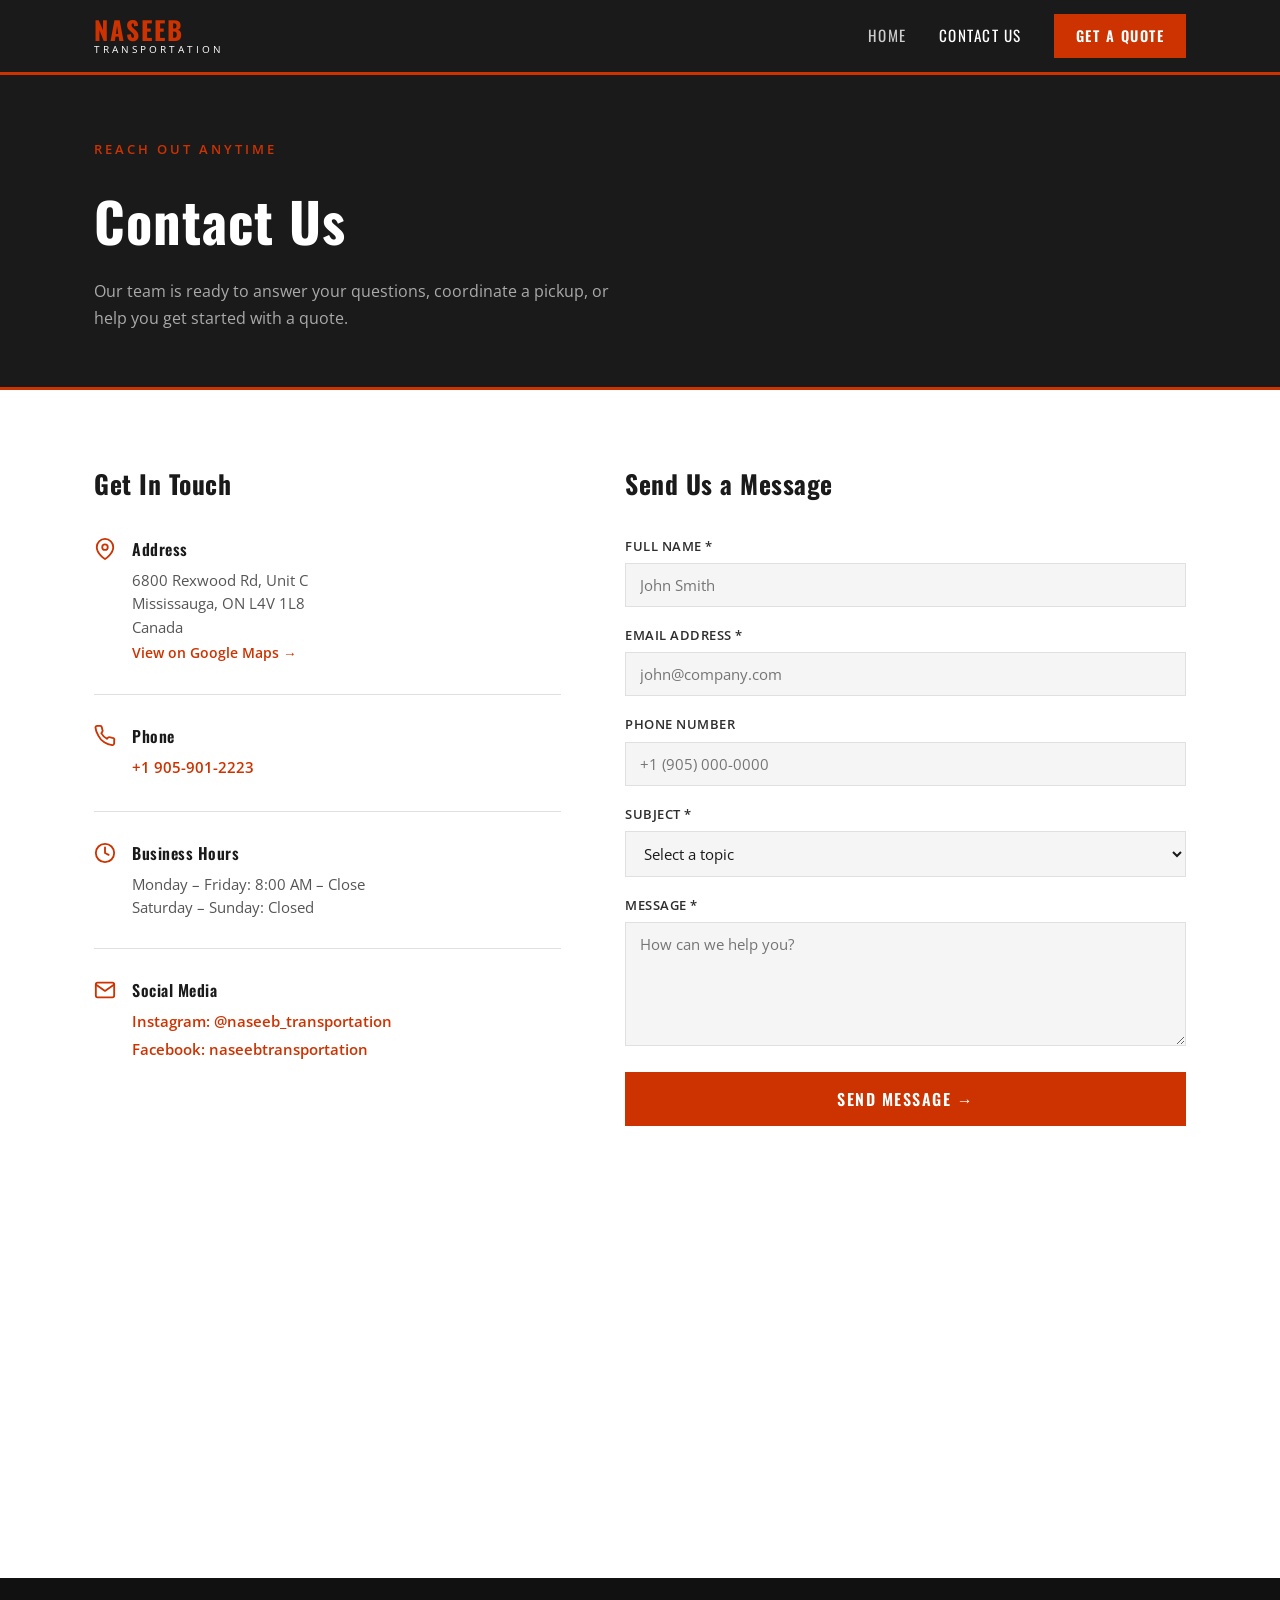
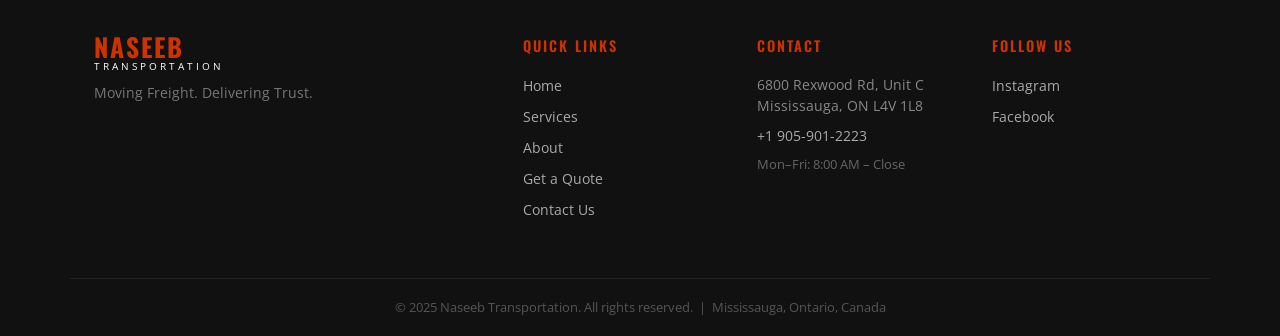
==== contact.html @ a330d423 "Add files via upload" ====
<!DOCTYPE html>
<html lang="en">
<head>
  <meta charset="UTF-8" />
  <meta name="viewport" content="width=device-width, initial-scale=1.0" />
  <title>Contact Us | Naseeb Transportation</title>
  <meta name="description" content="Get in touch with Naseeb Transportation. Located at 6800 Rexwood Rd, Mississauga, ON. Call +1 905-901-2223." />
  <link rel="preconnect" href="https://fonts.googleapis.com" />
  <link href="https://fonts.googleapis.com/css2?family=Oswald:wght@400;600;700&family=Open+Sans:wght@400;500;600&display=swap" rel="stylesheet" />
  <link rel="stylesheet" href="style.css" />
</head>
<body>

  <!-- ===== HEADER / NAV ===== -->
  <header class="site-header">
    <div class="container header-inner">
      <a href="index.html" class="logo-wrap">
        <img src="logo.png" alt="Naseeb Transportation" class="logo-img" onerror="this.style.display='none'; this.nextElementSibling.style.display='flex'" />
        <div class="logo-text-fallback">
          <span class="logo-name">NASEEB</span>
          <span class="logo-sub">TRANSPORTATION</span>
        </div>
      </a>
      <nav class="main-nav">
        <a href="index.html" class="nav-link">Home</a>
        <a href="contact.html" class="nav-link active">Contact Us</a>
        <a href="index.html#quote" class="nav-btn">Get a Quote</a>
      </nav>
      <button class="hamburger" id="hamburger" aria-label="Open menu">&#9776;</button>
    </div>
    <div class="mobile-nav" id="mobileNav">
      <a href="index.html">Home</a>
      <a href="contact.html">Contact Us</a>
      <a href="index.html#quote">Get a Quote</a>
    </div>
  </header>

  <!-- ===== PAGE HERO ===== -->
  <section class="page-hero">
    <div class="container">
      <p class="hero-eyebrow">Reach Out Anytime</p>
      <h1 class="page-hero-heading">Contact Us</h1>
      <p class="page-hero-sub">Our team is ready to answer your questions, coordinate a pickup, or help you get started with a quote.</p>
    </div>
  </section>

  <!-- ===== CONTACT SECTION ===== -->
  <section class="section contact-section">
    <div class="container contact-inner">

      <!-- Contact Info -->
      <div class="contact-info-col">
        <h2 class="contact-col-heading">Get In Touch</h2>

        <div class="contact-block">
          <div class="contact-icon">
            <svg width="22" height="22" viewBox="0 0 24 24" fill="none" stroke="#CC3300" stroke-width="2" stroke-linecap="round" stroke-linejoin="round"><path d="M21 10c0 7-9 13-9 13s-9-6-9-13a9 9 0 0 1 18 0z"/><circle cx="12" cy="10" r="3"/></svg>
          </div>
          <div>
            <h4>Address</h4>
            <p>6800 Rexwood Rd, Unit C<br />Mississauga, ON L4V 1L8<br />Canada</p>
            <a href="https://maps.google.com/?q=6800+Rexwood+Rd+unit+c+Mississauga+ON+L4V+1L8" target="_blank" rel="noopener" class="map-link">View on Google Maps &rarr;</a>
          </div>
        </div>

        <div class="contact-block">
          <div class="contact-icon">
            <svg width="22" height="22" viewBox="0 0 24 24" fill="none" stroke="#CC3300" stroke-width="2" stroke-linecap="round" stroke-linejoin="round"><path d="M22 16.92v3a2 2 0 0 1-2.18 2 19.79 19.79 0 0 1-8.63-3.07A19.5 19.5 0 0 1 4.69 11.5 19.79 19.79 0 0 1 1.62 2.9 2 2 0 0 1 3.59 1h3a2 2 0 0 1 2 1.72 12.84 12.84 0 0 0 .7 2.81 2 2 0 0 1-.45 2.11L7.91 8.91a16 16 0 0 0 6.16 6.16l1.27-1.27a2 2 0 0 1 2.11-.45 12.84 12.84 0 0 0 2.81.7A2 2 0 0 1 22 16.92z"/></svg>
          </div>
          <div>
            <h4>Phone</h4>
            <a href="tel:+19059012223" class="contact-link">+1 905-901-2223</a>
          </div>
        </div>

        <div class="contact-block">
          <div class="contact-icon">
            <svg width="22" height="22" viewBox="0 0 24 24" fill="none" stroke="#CC3300" stroke-width="2" stroke-linecap="round" stroke-linejoin="round"><circle cx="12" cy="12" r="10"/><polyline points="12 6 12 12 16 14"/></svg>
          </div>
          <div>
            <h4>Business Hours</h4>
            <p>Monday – Friday: 8:00 AM – Close<br />Saturday – Sunday: Closed</p>
          </div>
        </div>

        <div class="contact-block">
          <div class="contact-icon">
            <svg width="22" height="22" viewBox="0 0 24 24" fill="none" stroke="#CC3300" stroke-width="2" stroke-linecap="round" stroke-linejoin="round"><path d="M4 4h16c1.1 0 2 .9 2 2v12c0 1.1-.9 2-2 2H4c-1.1 0-2-.9-2-2V6c0-1.1.9-2 2-2z"/><polyline points="22,6 12,13 2,6"/></svg>
          </div>
          <div>
            <h4>Social Media</h4>
            <a href="https://www.instagram.com/naseeb_transportation/" target="_blank" rel="noopener" class="contact-link">Instagram: @naseeb_transportation</a>
            <a href="https://www.facebook.com/naseebtransportation/" target="_blank" rel="noopener" class="contact-link">Facebook: naseebtransportation</a>
          </div>
        </div>
      </div>

      <!-- Contact Form -->
      <div class="contact-form-col">
        <h2 class="contact-col-heading">Send Us a Message</h2>
        <form class="contact-form" action="https://formspree.io/f/YOUR_FORM_ID" method="POST">
          <div class="form-group">
            <label for="c_name">Full Name *</label>
            <input type="text" id="c_name" name="name" placeholder="John Smith" required />
          </div>
          <div class="form-group">
            <label for="c_email">Email Address *</label>
            <input type="email" id="c_email" name="email" placeholder="john@company.com" required />
          </div>
          <div class="form-group">
            <label for="c_phone">Phone Number</label>
            <input type="tel" id="c_phone" name="phone" placeholder="+1 (905) 000-0000" />
          </div>
          <div class="form-group">
            <label for="c_subject">Subject *</label>
            <select id="c_subject" name="subject" required>
              <option value="" disabled selected>Select a topic</option>
              <option>General Inquiry</option>
              <option>Request a Quote</option>
              <option>Shipment Status</option>
              <option>Partnership / Carrier Inquiry</option>
              <option>Other</option>
            </select>
          </div>
          <div class="form-group">
            <label for="c_message">Message *</label>
            <textarea id="c_message" name="message" rows="5" placeholder="How can we help you?" required></textarea>
          </div>
          <button type="submit" class="btn-submit">Send Message &rarr;</button>
        </form>
      </div>

    </div>
  </section>

  <!-- ===== MAP EMBED ===== -->
  <div class="map-wrapper">
    <iframe
      src="https://www.google.com/maps/embed?pb=!1m18!1m12!1m3!1d2886.3344!2d-79.6362!3d43.6932!2m3!1f0!2f0!3f0!3m2!1i1024!2i768!4f13.1!3m3!1m2!1s0x882b3d8c2f2f2f2f%3A0x0!2s6800+Rexwood+Rd+%23C%2C+Mississauga%2C+ON+L4V+1L8!5e0!3m2!1sen!2sca!4v1680000000"
      width="100%" height="380" style="border:0;" allowfullscreen="" loading="lazy"
      referrerpolicy="no-referrer-when-downgrade" title="Naseeb Transportation Location">
    </iframe>
  </div>

  <!-- ===== FOOTER ===== -->
  <footer class="site-footer">
    <div class="container footer-inner">
      <div class="footer-brand">
        <div class="logo-text-fallback footer-logo">
          <span class="logo-name">NASEEB</span>
          <span class="logo-sub">TRANSPORTATION</span>
        </div>
        <p class="footer-tagline">Moving Freight. Delivering Trust.</p>
      </div>
      <div class="footer-col">
        <h4>Quick Links</h4>
        <a href="index.html">Home</a>
        <a href="index.html#services">Services</a>
        <a href="index.html#about">About</a>
        <a href="index.html#quote">Get a Quote</a>
        <a href="contact.html">Contact Us</a>
      </div>
      <div class="footer-col">
        <h4>Contact</h4>
        <p>6800 Rexwood Rd, Unit C<br />Mississauga, ON L4V 1L8</p>
        <a href="tel:+19059012223">+1 905-901-2223</a>
        <p class="footer-hours">Mon–Fri: 8:00 AM – Close</p>
      </div>
      <div class="footer-col">
        <h4>Follow Us</h4>
        <a href="https://www.instagram.com/naseeb_transportation/" target="_blank" rel="noopener">Instagram</a>
        <a href="https://www.facebook.com/naseebtransportation/" target="_blank" rel="noopener">Facebook</a>
      </div>
    </div>
    <div class="footer-bottom">
      <p>&copy; 2025 Naseeb Transportation. All rights reserved. &nbsp;|&nbsp; Mississauga, Ontario, Canada</p>
    </div>
  </footer>

  <script>
    const hamburger = document.getElementById('hamburger');
    const mobileNav = document.getElementById('mobileNav');
    hamburger.addEventListener('click', () => {
      mobileNav.classList.toggle('open');
    });
  </script>
</body>
</html>
---- style.css ----
/* ============================================================
   NASEEB TRANSPORTATION — style.css
   Palette: #CC3300 (red), #1a1a1a (near-black), #f5f5f5 (off-white), #888 (grey)
   Fonts: Oswald (headings/display), Open Sans (body)
   ============================================================ */

*, *::before, *::after { box-sizing: border-box; margin: 0; padding: 0; }

:root {
  --red:      #CC3300;
  --red-dark: #a82800;
  --black:    #1a1a1a;
  --charcoal: #2e2e2e;
  --grey:     #888888;
  --light:    #f5f5f5;
  --white:    #ffffff;
  --border:   #e0e0e0;

  --font-display: 'Oswald', sans-serif;
  --font-body:    'Open Sans', sans-serif;

  --container: 1140px;
  --section-pad: 72px;
}

html { scroll-behavior: smooth; }
body { font-family: var(--font-body); color: var(--black); background: var(--white); line-height: 1.65; font-size: 16px; }

/* ---- CONTAINER ---- */
.container { max-width: var(--container); margin: 0 auto; padding: 0 24px; }

/* ============================================================ HEADER */
.site-header {
  position: sticky; top: 0; z-index: 100;
  background: var(--black);
  border-bottom: 3px solid var(--red);
}
.header-inner {
  display: flex; align-items: center; justify-content: space-between;
  padding-top: 14px; padding-bottom: 14px;
}
.logo-wrap { display: flex; align-items: center; text-decoration: none; gap: 10px; }
.logo-img { height: 48px; width: auto; display: block; }
.logo-text-fallback {
  display: none;
  flex-direction: column;
  line-height: 1;
}
.logo-name {
  font-family: var(--font-display);
  font-size: 1.6rem;
  font-weight: 700;
  color: var(--red);
  letter-spacing: 2px;
}
.logo-sub {
  font-family: var(--font-body);
  font-size: 0.65rem;
  color: var(--white);
  letter-spacing: 3px;
  text-transform: uppercase;
  margin-top: 2px;
}

/* fallback: show text logo if img fails */
.logo-img[style*="display:none"] + .logo-text-fallback { display: flex; }

.main-nav { display: flex; align-items: center; gap: 32px; }
.nav-link {
  font-family: var(--font-display);
  font-size: 0.95rem;
  font-weight: 400;
  letter-spacing: 1.5px;
  text-transform: uppercase;
  color: #ccc;
  text-decoration: none;
  transition: color 0.2s;
}
.nav-link:hover, .nav-link.active { color: var(--white); }
.nav-btn {
  font-family: var(--font-display);
  font-size: 0.9rem;
  font-weight: 600;
  letter-spacing: 1.5px;
  text-transform: uppercase;
  color: var(--white);
  background: var(--red);
  padding: 10px 22px;
  text-decoration: none;
  transition: background 0.2s;
}
.nav-btn:hover { background: var(--red-dark); }

.hamburger {
  display: none;
  background: none; border: none;
  color: var(--white);
  font-size: 1.5rem;
  cursor: pointer;
}
.mobile-nav {
  display: none;
  flex-direction: column;
  background: var(--charcoal);
  padding: 16px 24px;
}
.mobile-nav.open { display: flex; }
.mobile-nav a {
  color: var(--white); text-decoration: none;
  font-family: var(--font-display);
  font-size: 1rem; letter-spacing: 1px;
  text-transform: uppercase;
  padding: 10px 0;
  border-bottom: 1px solid rgba(255,255,255,0.08);
}
.mobile-nav a:last-child { border-bottom: none; }

/* ============================================================ HERO */
.hero {
  position: relative;
  background: var(--black);
  background-image: linear-gradient(135deg, #0d0d0d 0%, #1a1a1a 50%, #2a1010 100%);
  min-height: 560px;
  display: flex; align-items: center;
  overflow: hidden;
}
.hero::before {
  content: '';
  position: absolute; inset: 0;
  background: repeating-linear-gradient(
    -45deg,
    transparent,
    transparent 40px,
    rgba(204,51,0,0.03) 40px,
    rgba(204,51,0,0.03) 80px
  );
}
.hero-overlay { position: absolute; inset: 0; background: rgba(0,0,0,0.35); }
.hero-content { position: relative; z-index: 2; padding-top: 64px; padding-bottom: 64px; max-width: 680px; }
.hero-eyebrow {
  font-family: var(--font-body);
  font-size: 0.82rem;
  font-weight: 600;
  letter-spacing: 3px;
  text-transform: uppercase;
  color: var(--red);
  margin-bottom: 16px;
}
.hero-heading {
  font-family: var(--font-display);
  font-size: clamp(2.8rem, 6vw, 4.2rem);
  font-weight: 700;
  color: var(--white);
  line-height: 1.1;
  margin-bottom: 20px;
  letter-spacing: 1px;
}
.hero-sub {
  font-size: 1.1rem;
  color: #bbb;
  margin-bottom: 36px;
  max-width: 520px;
}
.hero-cta-row { display: flex; gap: 16px; flex-wrap: wrap; }
.btn-primary {
  font-family: var(--font-display);
  font-size: 1rem;
  font-weight: 600;
  letter-spacing: 1.5px;
  text-transform: uppercase;
  color: var(--white);
  background: var(--red);
  padding: 14px 32px;
  text-decoration: none;
  transition: background 0.2s;
  display: inline-block;
}
.btn-primary:hover { background: var(--red-dark); }
.btn-ghost {
  font-family: var(--font-display);
  font-size: 1rem;
  font-weight: 600;
  letter-spacing: 1.5px;
  text-transform: uppercase;
  color: var(--white);
  border: 2px solid rgba(255,255,255,0.5);
  padding: 12px 30px;
  text-decoration: none;
  transition: border-color 0.2s, color 0.2s;
  display: inline-block;
}
.btn-ghost:hover { border-color: var(--white); }

/* ============================================================ TRUST BAR */
.trust-bar {
  background: var(--red);
  padding: 16px 0;
}
.trust-inner {
  display: flex; align-items: center; justify-content: center;
  flex-wrap: wrap; gap: 12px;
}
.trust-item {
  display: flex; align-items: center; gap: 8px;
  font-family: var(--font-body);
  font-size: 0.85rem;
  font-weight: 600;
  color: var(--white);
  letter-spacing: 0.5px;
  white-space: nowrap;
}
.trust-icon { font-size: 1rem; }
.trust-divider { width: 1px; height: 20px; background: rgba(255,255,255,0.35); }

/* ============================================================ SECTION COMMONS */
.section { padding: var(--section-pad) 0; }
.section-label {
  font-family: var(--font-body);
  font-size: 0.78rem;
  font-weight: 700;
  letter-spacing: 3px;
  text-transform: uppercase;
  color: var(--red);
  margin-bottom: 10px;
}
.section-label.light { color: #ff7a5c; }
.section-heading {
  font-family: var(--font-display);
  font-size: clamp(1.8rem, 4vw, 2.6rem);
  font-weight: 700;
  color: var(--black);
  line-height: 1.2;
  margin-bottom: 14px;
  letter-spacing: 0.5px;
}
.section-heading.light { color: var(--white); }
.section-sub {
  font-size: 1rem;
  color: var(--grey);
  max-width: 600px;
  margin-bottom: 48px;
}
.section-sub.light { color: #ccc; }

/* ============================================================ SERVICES */
.services { background: var(--light); }
.services-grid {
  display: grid;
  grid-template-columns: repeat(auto-fit, minmax(240px, 1fr));
  gap: 24px;
}
.service-card {
  background: var(--white);
  border: 1px solid var(--border);
  border-top: 3px solid var(--red);
  padding: 32px 28px;
  transition: box-shadow 0.2s, transform 0.2s;
}
.service-card:hover { box-shadow: 0 8px 32px rgba(0,0,0,0.08); transform: translateY(-3px); }
.service-icon-wrap { margin-bottom: 18px; }
.service-card h3 {
  font-family: var(--font-display);
  font-size: 1.15rem;
  font-weight: 600;
  color: var(--black);
  margin-bottom: 10px;
  letter-spacing: 0.5px;
}
.service-card p { font-size: 0.92rem; color: #666; line-height: 1.6; }

/* ============================================================ WHY US */
.why-us { background: var(--white); }
.why-inner {
  display: grid;
  grid-template-columns: 1fr 340px;
  gap: 64px;
  align-items: start;
}
.why-body { font-size: 0.98rem; color: #555; margin-bottom: 28px; }
.why-list { list-style: none; display: flex; flex-direction: column; gap: 16px; }
.why-list li { display: flex; gap: 14px; align-items: flex-start; font-size: 0.95rem; color: #444; }
.why-bullet {
  flex-shrink: 0;
  width: 12px; height: 12px;
  border-radius: 50%;
  background: var(--red);
  margin-top: 5px;
}
.why-stat-col { display: flex; flex-direction: column; gap: 20px; }
.stat-card {
  background: var(--black);
  padding: 28px 24px;
  display: flex; flex-direction: column; gap: 6px;
  border-left: 4px solid var(--red);
}
.stat-num {
  font-family: var(--font-display);
  font-size: 2.2rem;
  font-weight: 700;
  color: var(--white);
  letter-spacing: 1px;
  line-height: 1;
}
.stat-pct { font-size: 1.4rem; }
.stat-label { font-size: 0.82rem; color: #aaa; font-weight: 500; line-height: 1.4; }

/* ============================================================ QUOTE FORM */
.quote-section {
  background: var(--charcoal);
  background-image: linear-gradient(135deg, #1a1a1a 0%, #2e2e2e 100%);
}
.quote-form {
  background: var(--white);
  padding: 40px 40px;
  max-width: 820px;
  margin: 0 auto;
  border-top: 4px solid var(--red);
}
.form-row { display: grid; grid-template-columns: 1fr 1fr; gap: 20px; margin-bottom: 20px; }
.form-group { display: flex; flex-direction: column; gap: 6px; margin-bottom: 0; }
.form-group.full-width { margin-top: 4px; margin-bottom: 20px; }
.form-group label {
  font-size: 0.8rem;
  font-weight: 600;
  letter-spacing: 0.5px;
  color: var(--charcoal);
  text-transform: uppercase;
}
.form-group input,
.form-group select,
.form-group textarea {
  font-family: var(--font-body);
  font-size: 0.95rem;
  color: var(--black);
  background: var(--light);
  border: 1.5px solid var(--border);
  padding: 11px 14px;
  outline: none;
  transition: border-color 0.2s;
  border-radius: 0;
  width: 100%;
}
.form-group input:focus,
.form-group select:focus,
.form-group textarea:focus { border-color: var(--red); background: var(--white); }
.form-group textarea { resize: vertical; }
.btn-submit {
  font-family: var(--font-display);
  font-size: 1rem;
  font-weight: 600;
  letter-spacing: 1.5px;
  text-transform: uppercase;
  color: var(--white);
  background: var(--red);
  border: none;
  padding: 15px 40px;
  cursor: pointer;
  transition: background 0.2s;
  display: block;
  width: 100%;
  margin-top: 8px;
}
.btn-submit:hover { background: var(--red-dark); }

/* ============================================================ INSTAGRAM */
.instagram-section { background: var(--light); }
.insta-embed-note {
  background: var(--white);
  border: 1.5px dashed #ccc;
  border-radius: 0;
  padding: 24px 28px;
  margin-bottom: 32px;
  max-width: 600px;
  font-size: 0.93rem;
  color: #555;
  line-height: 1.6;
}
.insta-embed-note a { color: var(--red); font-weight: 600; }
.social-links-row { display: flex; gap: 16px; flex-wrap: wrap; }
.social-btn {
  display: inline-flex; align-items: center; gap: 10px;
  font-family: var(--font-display);
  font-size: 0.9rem;
  font-weight: 600;
  letter-spacing: 1px;
  text-transform: uppercase;
  text-decoration: none;
  padding: 12px 24px;
  transition: opacity 0.2s;
}
.social-btn:hover { opacity: 0.85; }
.social-btn.instagram { background: #E1306C; color: var(--white); }
.social-btn.facebook  { background: #1877F2; color: var(--white); }

/* ============================================================ FOOTER */
.site-footer { background: #111; padding: 56px 0 0; }
.footer-inner {
  display: grid;
  grid-template-columns: 2fr 1fr 1fr 1fr;
  gap: 40px;
  padding-bottom: 48px;
  border-bottom: 1px solid rgba(255,255,255,0.08);
}
.footer-brand .footer-logo { display: flex; }
.footer-tagline { font-size: 0.85rem; color: #777; margin-top: 10px; }
.footer-col h4 {
  font-family: var(--font-display);
  font-size: 0.9rem;
  font-weight: 600;
  letter-spacing: 2px;
  text-transform: uppercase;
  color: var(--red);
  margin-bottom: 16px;
}
.footer-col a {
  display: block;
  font-size: 0.88rem;
  color: #aaa;
  text-decoration: none;
  margin-bottom: 8px;
  transition: color 0.2s;
}
.footer-col a:hover { color: var(--white); }
.footer-col p { font-size: 0.88rem; color: #888; margin-bottom: 8px; line-height: 1.5; }
.footer-hours { font-size: 0.82rem !important; color: #666 !important; }
.footer-bottom {
  padding: 18px 24px;
  text-align: center;
}
.footer-bottom p { font-size: 0.8rem; color: #555; }

/* ============================================================ PAGE HERO (Contact) */
.page-hero {
  background: var(--black);
  padding: 64px 0 56px;
  border-bottom: 3px solid var(--red);
}
.page-hero-heading {
  font-family: var(--font-display);
  font-size: clamp(2.2rem, 5vw, 3.4rem);
  font-weight: 700;
  color: var(--white);
  letter-spacing: 1px;
  margin-bottom: 12px;
}
.page-hero-sub { font-size: 1rem; color: #aaa; max-width: 520px; }

/* ============================================================ CONTACT PAGE */
.contact-inner {
  display: grid;
  grid-template-columns: 1fr 1.2fr;
  gap: 64px;
  align-items: start;
}
.contact-col-heading {
  font-family: var(--font-display);
  font-size: 1.6rem;
  font-weight: 700;
  color: var(--black);
  margin-bottom: 32px;
  letter-spacing: 0.5px;
}
.contact-block {
  display: flex; gap: 16px; align-items: flex-start;
  margin-bottom: 28px;
  padding-bottom: 28px;
  border-bottom: 1px solid var(--border);
}
.contact-block:last-child { border-bottom: none; }
.contact-icon { flex-shrink: 0; margin-top: 2px; }
.contact-block h4 {
  font-family: var(--font-display);
  font-size: 1rem;
  font-weight: 600;
  color: var(--black);
  margin-bottom: 6px;
  letter-spacing: 0.5px;
}
.contact-block p { font-size: 0.92rem; color: #555; line-height: 1.6; }
.contact-link {
  display: block;
  font-size: 0.92rem;
  color: var(--red);
  text-decoration: none;
  margin-bottom: 4px;
  font-weight: 600;
}
.contact-link:hover { text-decoration: underline; }
.map-link { font-size: 0.85rem; color: var(--red); text-decoration: none; font-weight: 600; }
.map-link:hover { text-decoration: underline; }

.contact-form { display: flex; flex-direction: column; gap: 18px; }
.contact-form .form-group { margin-bottom: 0; }

.map-wrapper { width: 100%; line-height: 0; }
.map-wrapper iframe { display: block; filter: grayscale(20%); }

/* ============================================================ RESPONSIVE */
@media (max-width: 900px) {
  .why-inner { grid-template-columns: 1fr; gap: 40px; }
  .why-stat-col { flex-direction: row; flex-wrap: wrap; }
  .stat-card { flex: 1; min-width: 160px; }
  .footer-inner { grid-template-columns: 1fr 1fr; }
  .contact-inner { grid-template-columns: 1fr; }
}

@media (max-width: 700px) {
  .main-nav { display: none; }
  .hamburger { display: block; }
  .form-row { grid-template-columns: 1fr; }
  .quote-form { padding: 28px 20px; }
  .footer-inner { grid-template-columns: 1fr; gap: 28px; }
  .trust-divider { display: none; }
  .trust-inner { gap: 10px; justify-content: flex-start; padding: 0 16px; }
  .hero { min-height: 420px; }
}
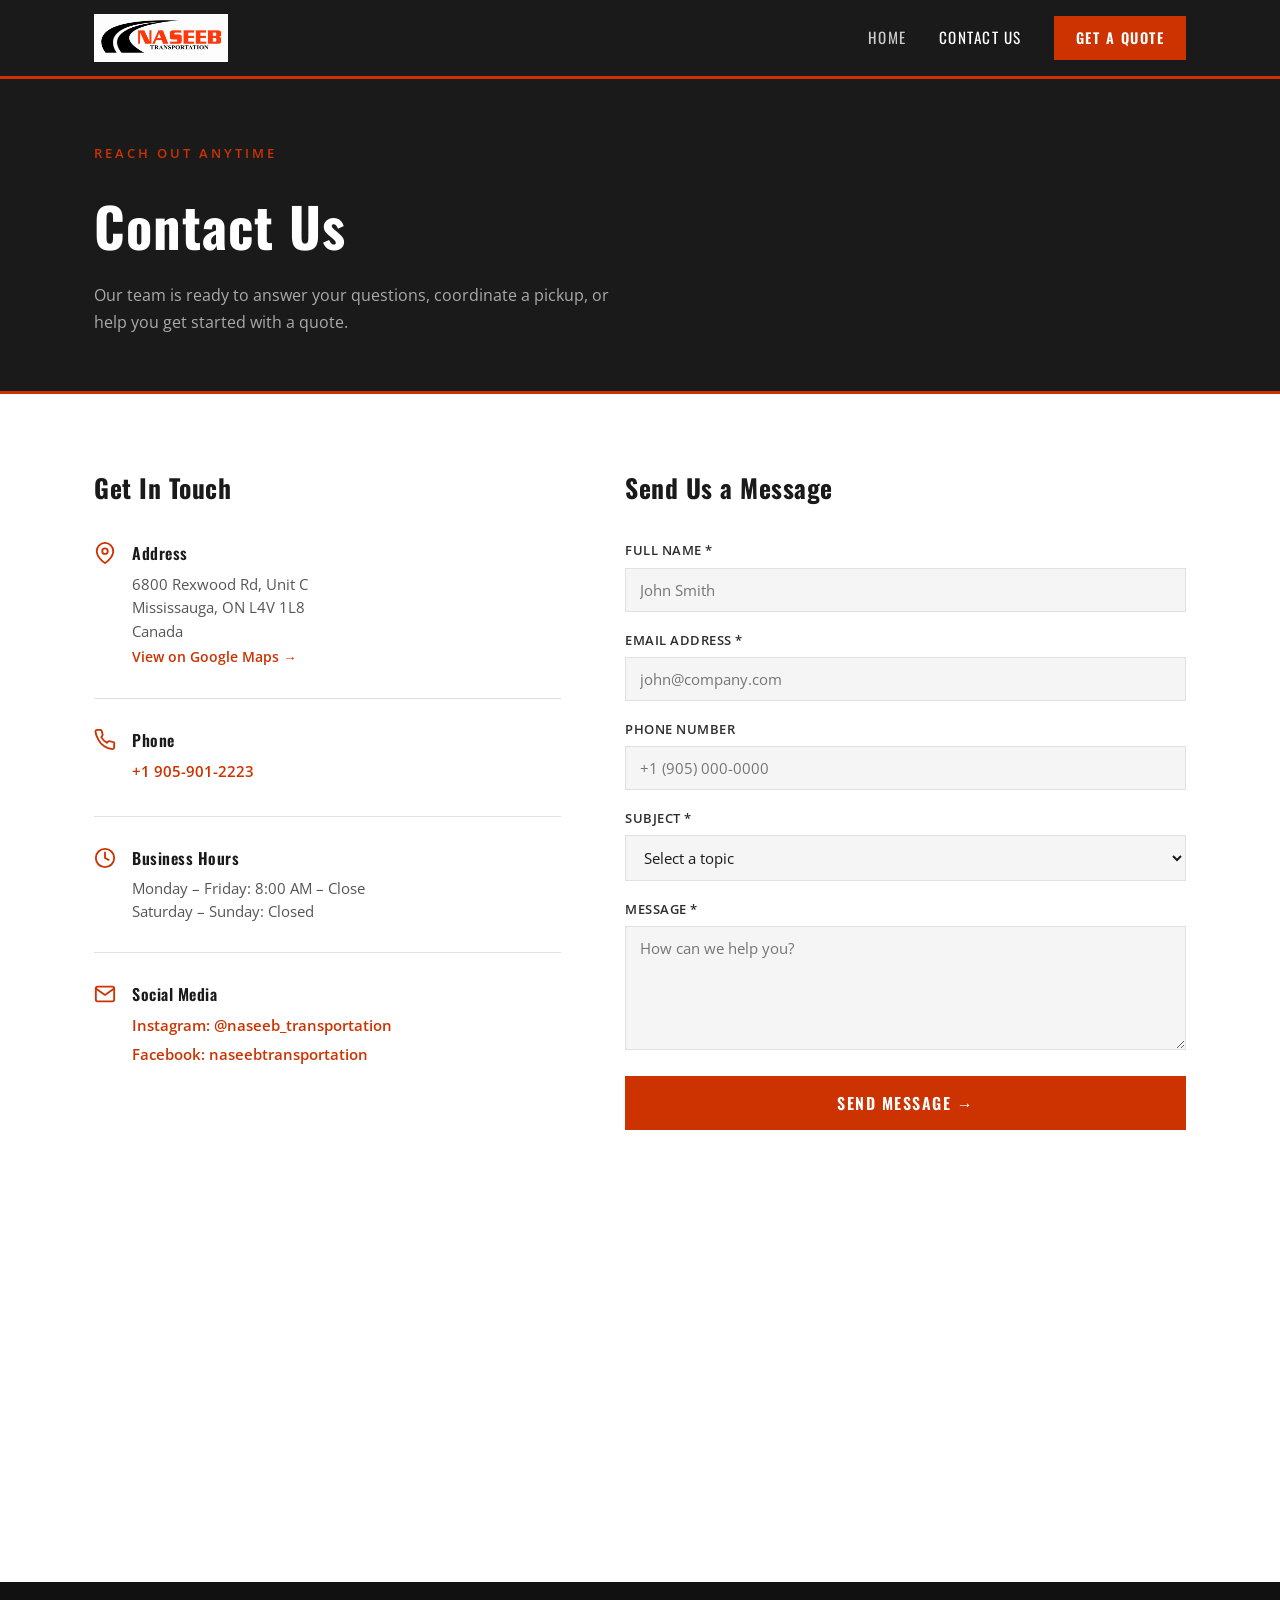
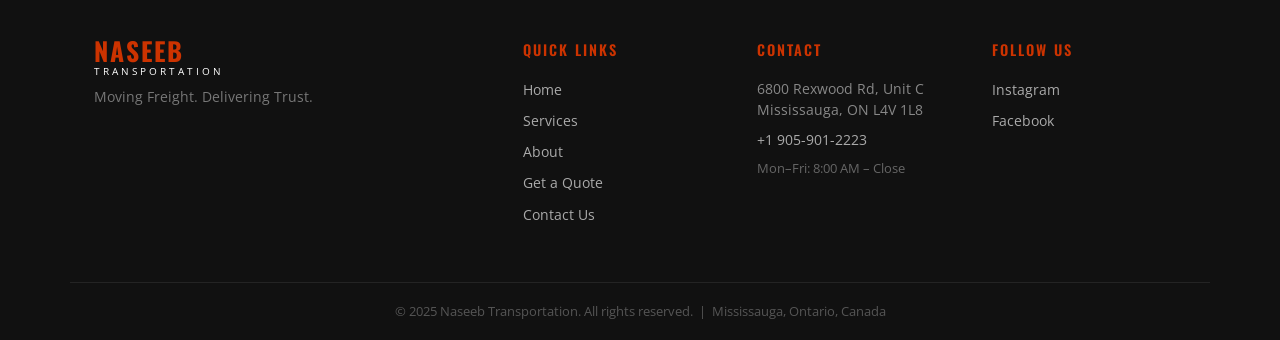
==== commit 46594289: "Update form action URL in contact.html" ====
--- a/contact.html
+++ b/contact.html
@@ -98,7 +98,7 @@
       <!-- Contact Form -->
       <div class="contact-form-col">
         <h2 class="contact-col-heading">Send Us a Message</h2>
-        <form class="contact-form" action="https://formspree.io/f/YOUR_FORM_ID" method="POST">
+        <form class="contact-form" action="https://formspree.io/f/xnjkaraw" method="POST">
           <div class="form-group">
             <label for="c_name">Full Name *</label>
             <input type="text" id="c_name" name="name" placeholder="John Smith" required />
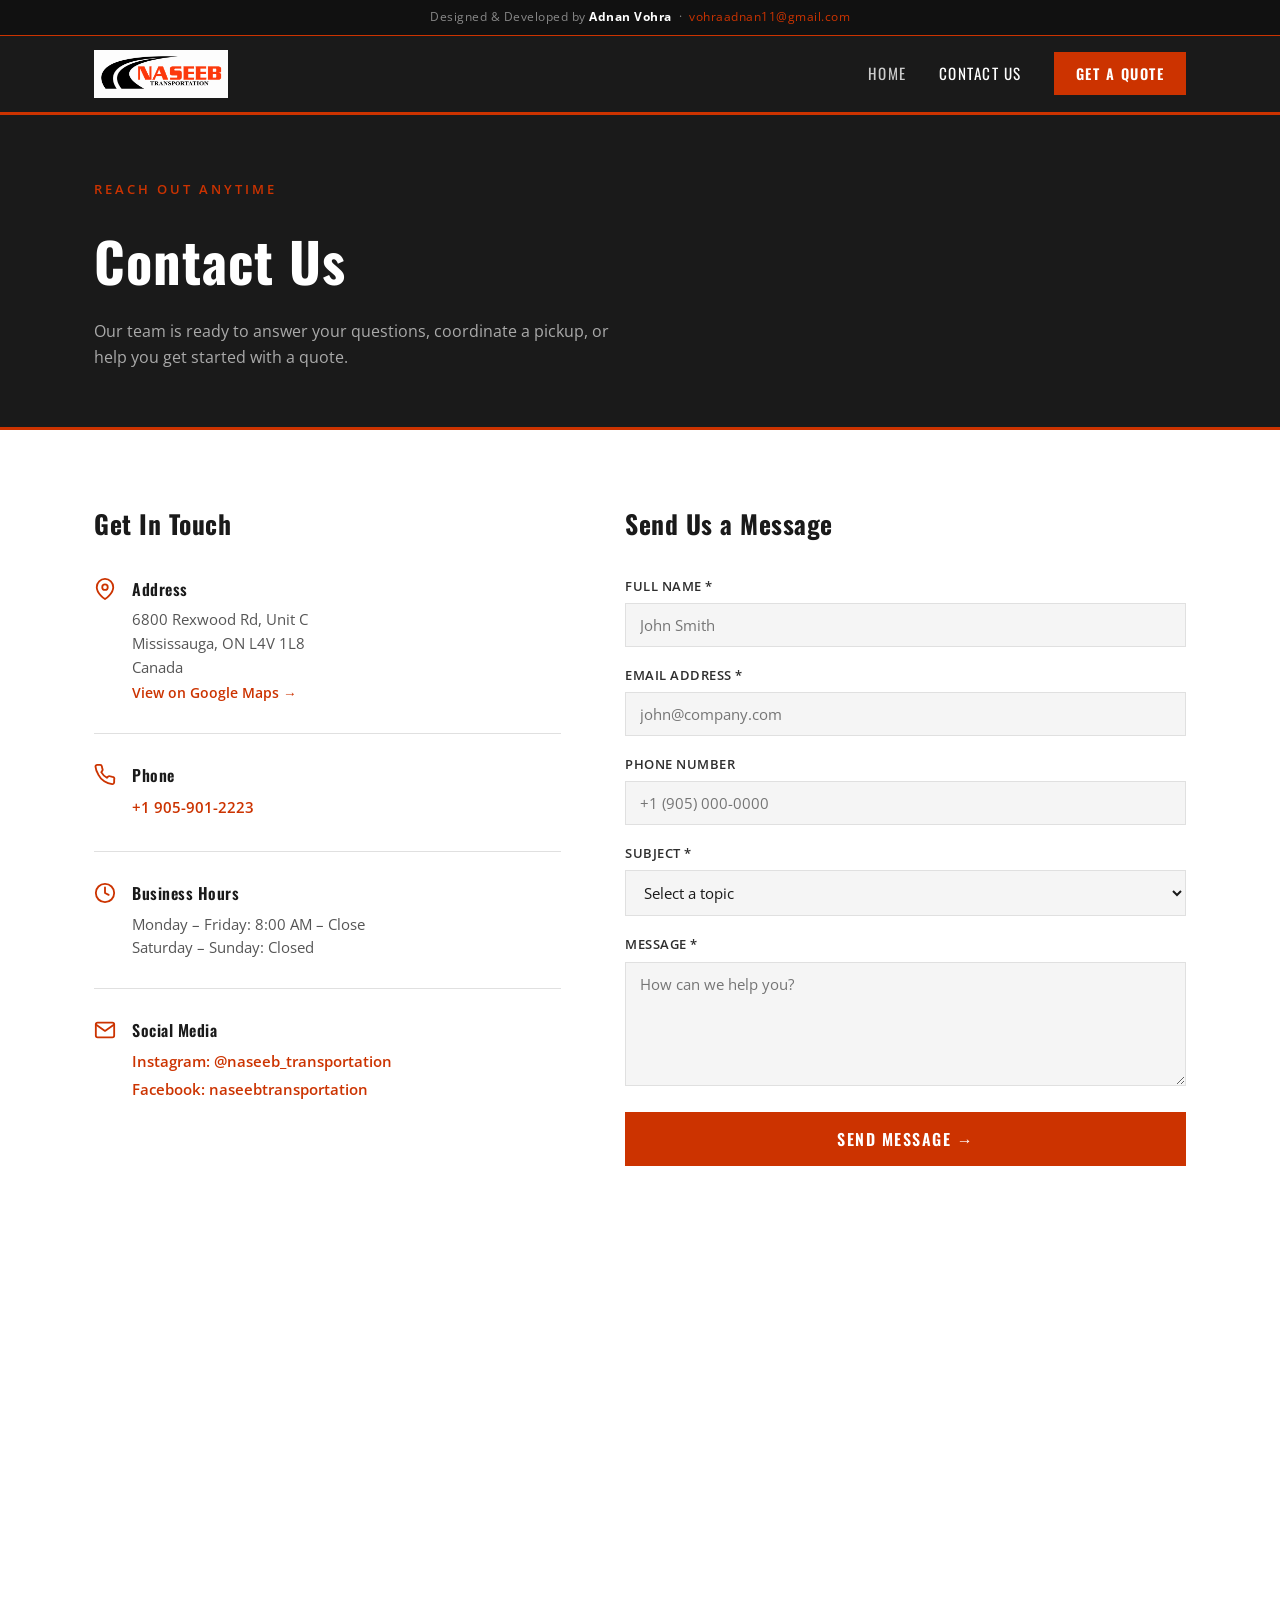
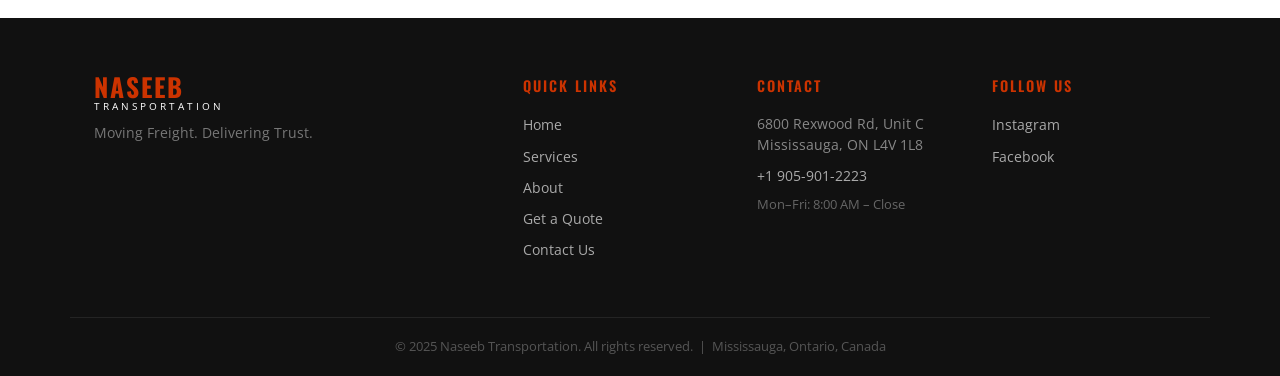
==== commit 2b523f07: "Add footer with designer information to contact page" ====
--- a/contact.html
+++ b/contact.html
@@ -10,7 +10,9 @@
   <link rel="stylesheet" href="style.css" />
 </head>
 <body>
-
+<div style="background:#111; border-bottom:1px solid #CC3300; text-align:center; padding:7px 16px; font-size:0.78rem; font-family:'Open Sans',sans-serif; color:#888; letter-spacing:0.5px;">
+  Designed &amp; Developed by <strong style="color:#fff;">Adnan Vohra</strong> &nbsp;·&nbsp; <a href="mailto:vohraadnan11@gmail.com" style="color:#CC3300; text-decoration:none;">vohraadnan11@gmail.com</a>
+</div>
   <!-- ===== HEADER / NAV ===== -->
   <header class="site-header">
     <div class="container header-inner">
